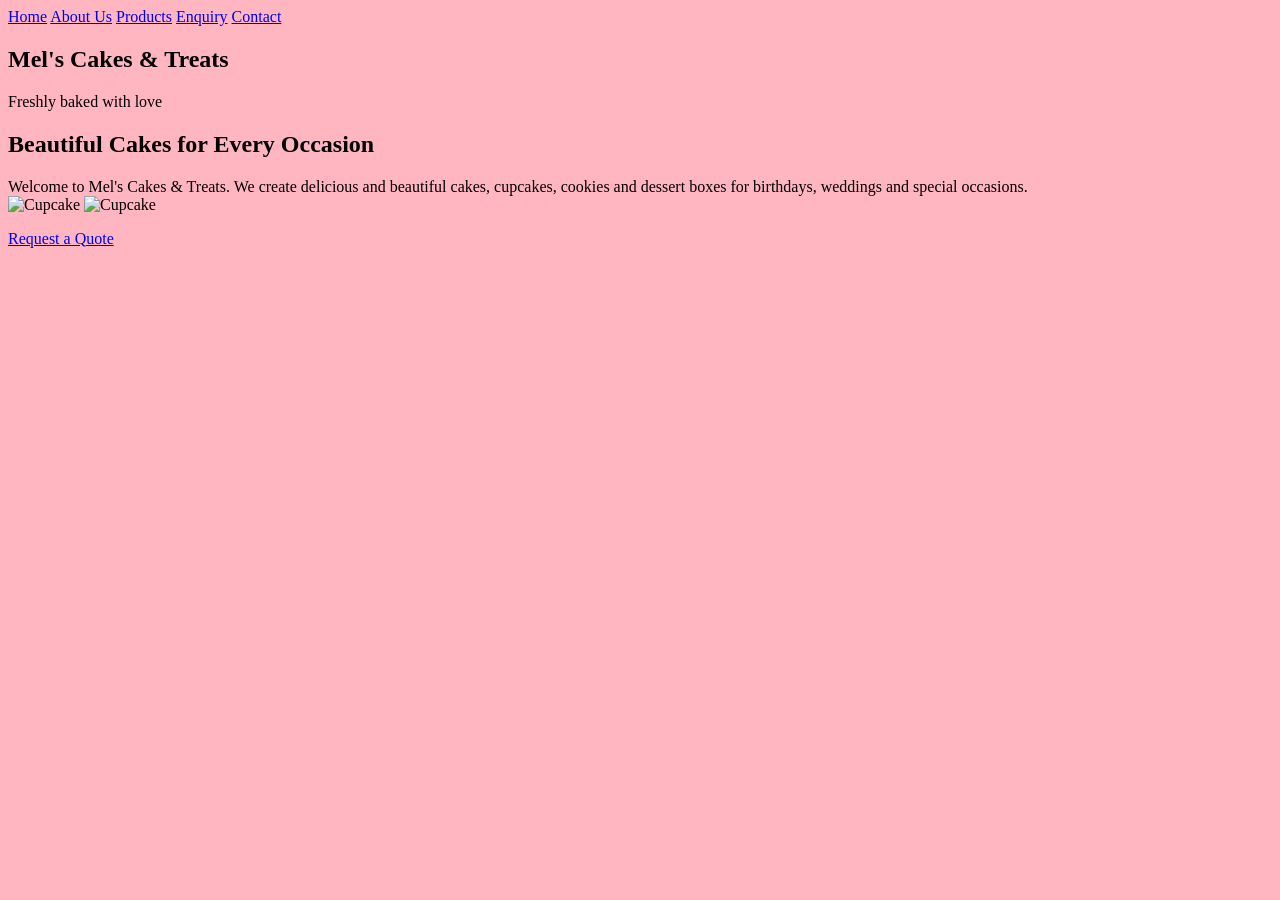
==== INDEX.html @ dc6b37b5 "Commit no 1" ====
<!DOCTYPE html>
<html>
    <head>
        <title>Mel's Cakes and Treats</title>
     </head>


<body>
<body bgcolor="lightpink">



<nav>

    <a href="INDEX.html">Home</a>
    <a href="About.html">About Us</a>
    <a href="Products.html">Products</a>
    <a href="Enquiry.html">Enquiry</a>
    <a href="Contact.html">Contact</a>


</nav>


<main>


<!-- HOME -->

<section id="home">
    <header>

    <h1>Mel's Cakes & Treats</h1>

    <p>Freshly baked with love</p>

</header>

    <h2>Beautiful Cakes for Every Occasion</h2>

    <p>
        Welcome to Mel's Cakes & Treats.
        We create delicious and beautiful cakes,
        cupcakes, cookies and dessert boxes for
        birthdays, weddings and special occasions.<br>
    <img src="images/Strawberry-Sundae-Cupcakes1.jpg"
     alt="Cupcake"
     width="300">
    <img src="images/classic-chocolate-chip-cookies.jpg"
     alt="Cupcake"
     width="300">
    </p>

    <p>
        <a href="Enquiry.html">
            Request a Quote
        </a>
    </p>
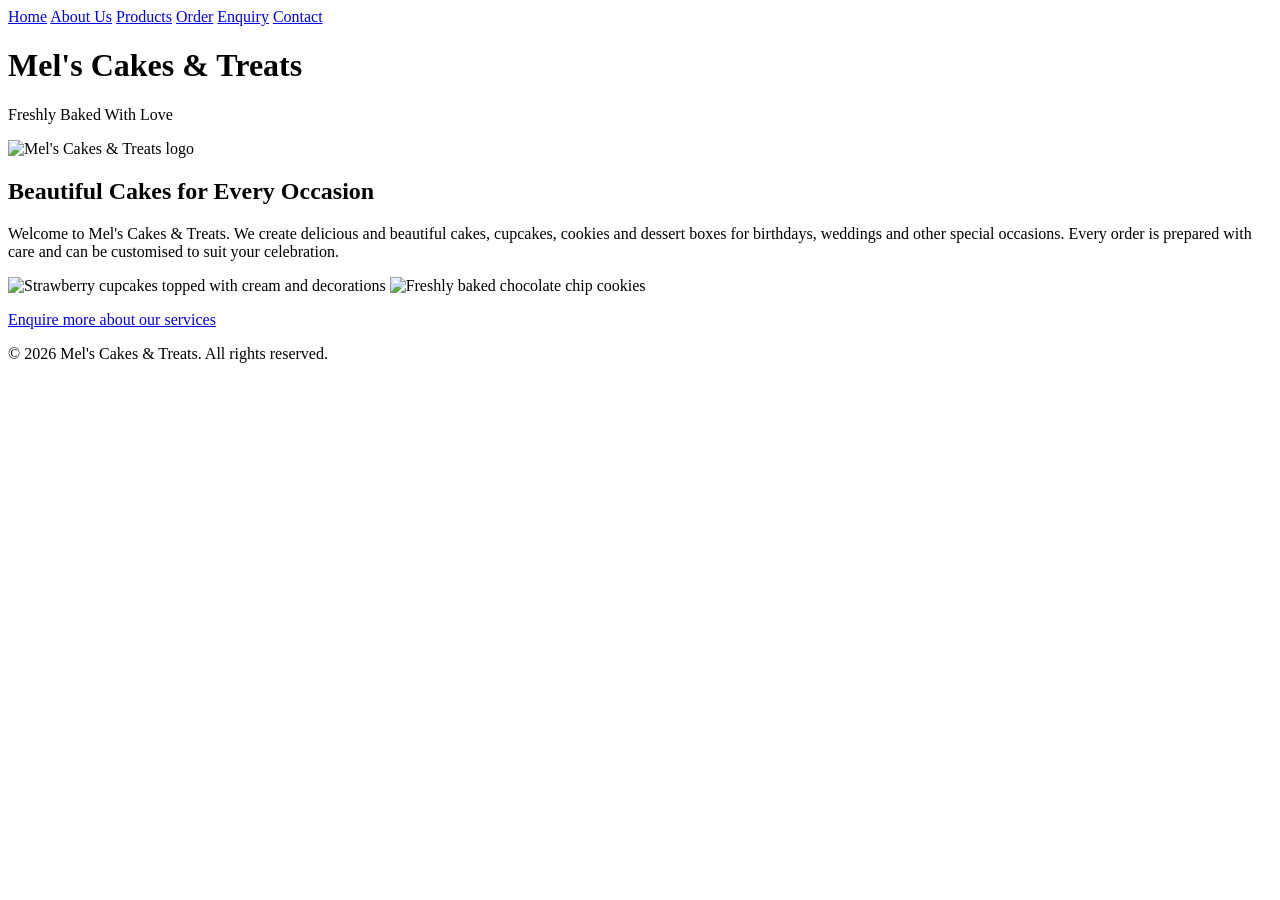
==== commit ef1d0fc3: "Linked the stylesheet with HTML files." ====
--- a/INDEX.html
+++ b/INDEX.html
@@ -1,59 +1,57 @@
 <!DOCTYPE html>
-<html>
-    <head>
-        <title>Mel's Cakes and Treats</title>
-     </head>
+<html lang="en">
+<head>
+    <meta charset="UTF-8">
+    <meta name="viewport" content="width=device-width, initial-scale=1.0">
+    <meta name="description" content="Mel's Cakes & Treats creates custom cakes, cupcakes, cookies and dessert boxes for special occasions.">
+    <title>Mel's Cakes & Treats | Home</title>
+    <link rel="stylesheet" href="css/style.css">
+</head>
+<body>
+    <nav aria-label="Main navigation">
+        <a class="active" href="INDEX.html">Home</a>
+        <a href="About.html">About Us</a>
+        <a href="Products.html">Products</a>
+         <a href="order.html">Order</a>
+        <a href="Enquiry.html">Enquiry</a>
+        <a href="Contact.html">Contact</a>
+       
+    </nav>
 
+    <main>
+        <header class="hero">
+            <div>
+                <h1>Mel's Cakes &amp; Treats</h1>
+                <p class="tagline">Freshly Baked With Love</p>
+                <img src="Images/ChatGPT Image Sep 18, 2026, 01_49_19 AM.png" alt="Mel's Cakes & Treats logo" width="400" height="200">
+            </div>
+        </header>
 
-<body>
-<body bgcolor="lightpink">
+        <section class="intro" id="home">
+            <h2>Beautiful Cakes for Every Occasion</h2>
+            <p>
+                Welcome to Mel's Cakes &amp; Treats. We create delicious and beautiful cakes,
+                cupcakes, cookies and dessert boxes for birthdays, weddings and other special occasions.
+                Every order is prepared with care and can be customised to suit your celebration.
+            </p>
 
+            <div class="image-grid">
+                <img src="Images/Strawberry-Sundae-Cupcakes1.jpg"
+                     srcset="Images/Strawberry-Sundae-Cupcakes1-480.jpg 480w, Images/Strawberry-Sundae-Cupcakes1-960.jpg 960w, Images/Strawberry-Sundae-Cupcakes1.jpg 1200w"
+                     sizes="(max-width: 640px) 100vw, (max-width: 1024px) 50vw, 40vw"
+                     alt="Strawberry cupcakes topped with cream and decorations">
+                <img src="Images/classic-chocolate-chip-cookies.jpg"
+                     srcset="Images/classic-chocolate-chip-cookies-480.jpg 480w, Images/classic-chocolate-chip-cookies-960.jpg 960w, Images/classic-chocolate-chip-cookies.jpg 1200w"
+                     sizes="(max-width: 640px) 100vw, (max-width: 1024px) 50vw, 40vw"
+                     alt="Freshly baked chocolate chip cookies">
+            </div>
 
+            <p><a class="button" href="Enquiry.html">Enquire more about our services</a></p>
+        </section>
+    </main>
 
-<nav>
-
-    <a href="INDEX.html">Home</a>
-    <a href="About.html">About Us</a>
-    <a href="Products.html">Products</a>
-    <a href="Enquiry.html">Enquiry</a>
-    <a href="Contact.html">Contact</a>
-
-
-</nav>
-
-
-<main>
-
-
-<!-- HOME -->
-
-<section id="home">
-    <header>
-
-    <h1>Mel's Cakes & Treats</h1>
-
-    <p>Freshly baked with love</p>
-
-</header>
-
-    <h2>Beautiful Cakes for Every Occasion</h2>
-
-    <p>
-        Welcome to Mel's Cakes & Treats.
-        We create delicious and beautiful cakes,
-        cupcakes, cookies and dessert boxes for
-        birthdays, weddings and special occasions.<br>
-    <img src="images/Strawberry-Sundae-Cupcakes1.jpg"
-     alt="Cupcake"
-     width="300">
-    <img src="images/classic-chocolate-chip-cookies.jpg"
-     alt="Cupcake"
-     width="300">
-    </p>
-
-    <p>
-        <a href="Enquiry.html">
-            Request a Quote
-        </a>
-    </p>
-   +    <footer>
+        <p>&copy; 2026 Mel's Cakes &amp; Treats. All rights reserved.</p>
+    </footer>
+</body>
+</html>
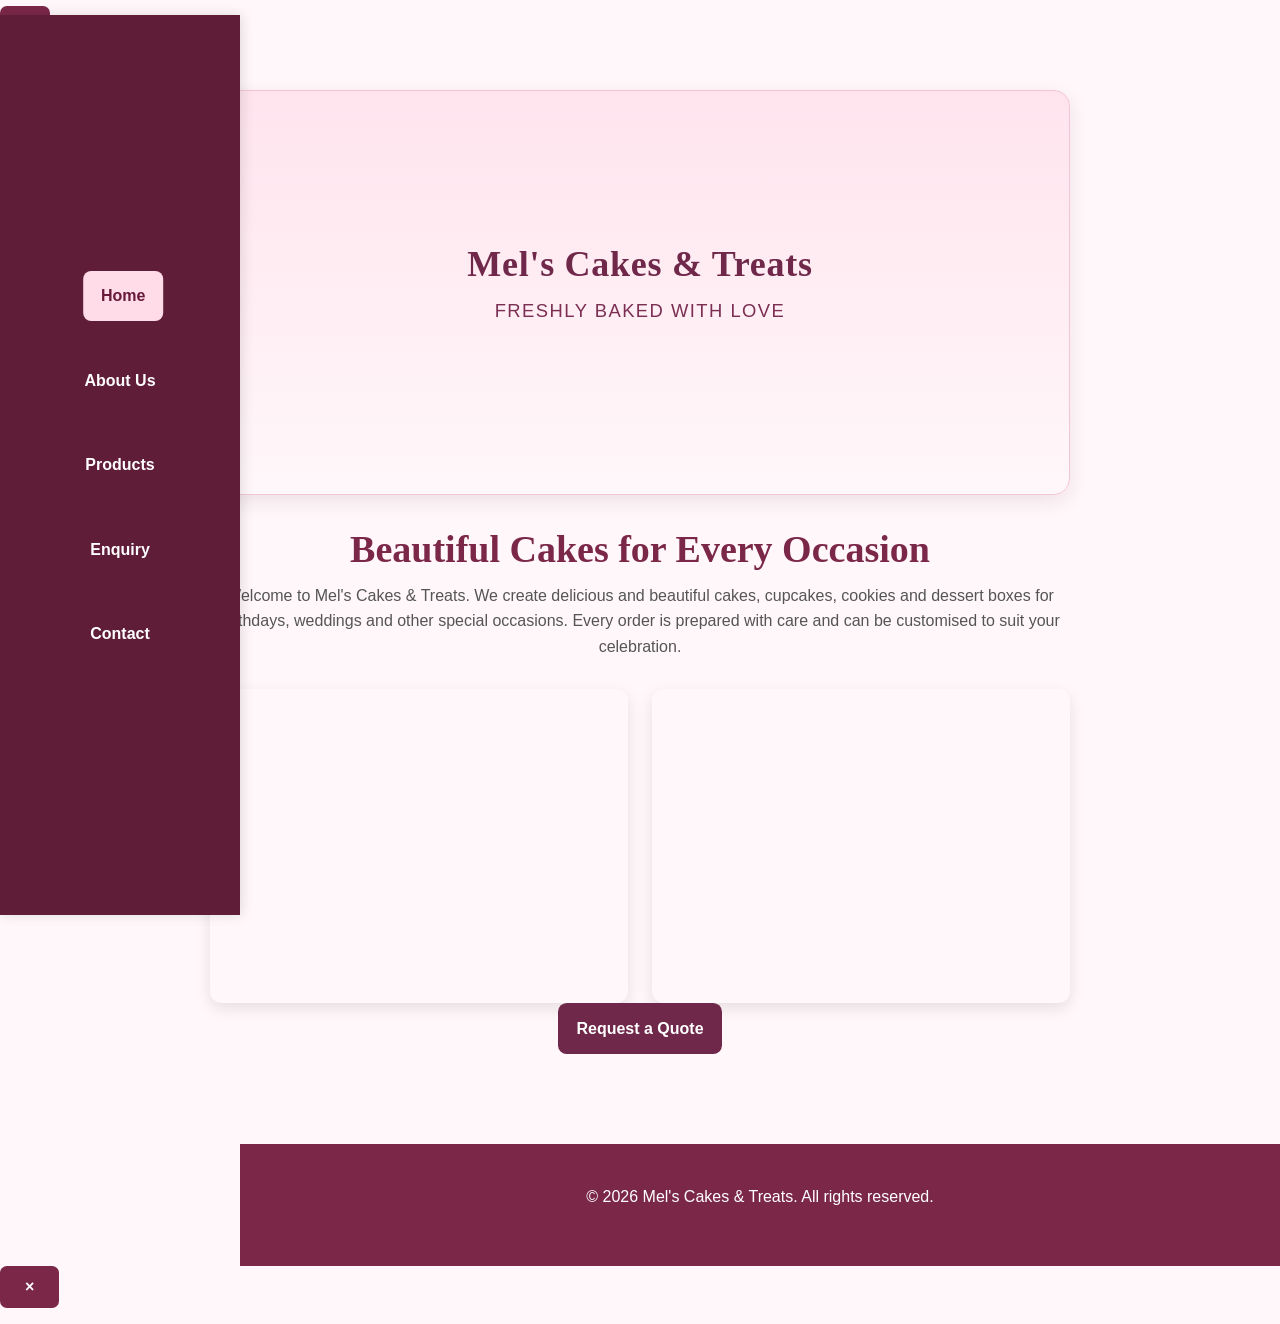
==== commit a9419f56: "updated htmls" ====
--- a/INDEX.html
+++ b/INDEX.html
@@ -4,26 +4,35 @@
     <meta charset="UTF-8">
     <meta name="viewport" content="width=device-width, initial-scale=1.0">
     <meta name="description" content="Mel's Cakes & Treats creates custom cakes, cupcakes, cookies and dessert boxes for special occasions.">
-    <title>Mel's Cakes & Treats | Home</title>
-    <link rel="stylesheet" href="css/style.css">
+    <title>Mel's Cakes & Treats | Custom Cakes and Sweet Treats</title>
+<meta name="description" content="Welcome to Mel's Cakes & Treats. Discover beautifully crafted custom cakes, cupcakes, cookies and delicious dessert boxes for every occasion.">
+    <link rel="stylesheet" href="style.css">
+    <script src="js/js" defer></script>
 </head>
 <body>
-    <nav aria-label="Main navigation">
-        <a class="active" href="INDEX.html">Home</a>
-        <a href="About.html">About Us</a>
-        <a href="Products.html">Products</a>
-         <a href="order.html">Order</a>
-        <a href="Enquiry.html">Enquiry</a>
-        <a href="Contact.html">Contact</a>
-       
-    </nav>
+  <button class="menu-toggle"
+        id="menuToggle"
+        aria-label="Open navigation menu"
+        aria-expanded="false"
+        aria-controls="mainNavigation">
+    <span></span>
+    <span></span>
+    <span></span>
+</button>
+
+<nav id="mainNavigation" aria-label="Main navigation">
+    <a class="active" href="INDEX.html">Home</a>
+    <a href="About.html">About Us</a>
+    <a href="Products.html">Products</a>
+    <a href="Enquiry.html">Enquiry</a>
+    <a href="Contact.html">Contact</a>
+</nav>
 
     <main>
         <header class="hero">
             <div>
                 <h1>Mel's Cakes &amp; Treats</h1>
                 <p class="tagline">Freshly Baked With Love</p>
-                <img src="Images/ChatGPT Image Sep 18, 2026, 01_49_19 AM.png" alt="Mel's Cakes & Treats logo" width="400" height="200">
             </div>
         </header>
 
@@ -46,7 +55,7 @@
                      alt="Freshly baked chocolate chip cookies">
             </div>
 
-            <p><a class="button" href="Enquiry.html">Enquire more about our services</a></p>
+            <p><a class="button" href="Enquiry.html">Request a Quote</a></p>
         </section>
     </main>
 
--- a/style.css
+++ b/style.css
@@ -0,0 +1,907 @@
+/* Mel's Cakes & Treats - Part 2 external stylesheet */
+
+/* CSS reset */
+* {
+    margin: 0;
+    padding: 0;
+    box-sizing: border-box;
+}
+
+html {
+    font-size: 16px;
+    scroll-behavior: smooth;
+}
+
+body {
+    font-family: Arial, Helvetica, sans-serif;
+    line-height: 1.6;
+    color: #3f2d35;
+    background-color: #fff7fa;
+    min-height: 100vh;
+}
+
+img,
+iframe {
+    max-width: 100%;
+}
+
+img {
+    display: block;
+    height: auto;
+    border-radius: 0.75rem;
+}
+
+a {
+    color: #7b2f52;
+}
+
+a:hover,
+a:focus {
+    color: #a64370;
+}
+
+/* Desktop sidebar navigation */
+nav {
+    position: fixed;
+    inset: 0 auto 0 0;
+    width: 15rem;
+    min-height: 100vh;
+    padding: 2rem 1rem;
+    background-color: #6f2849;
+    box-shadow: 0.15rem 0 0.75rem rgba(0, 0, 0, 0.12);
+    display: flex;
+    flex-direction: column;
+    gap: 0.65rem;
+    z-index: 10;
+}
+
+nav a {
+    display: block;
+    padding: 0.8rem 1rem;
+    color: #ffffff;
+    text-decoration: none;
+    font-weight: 700;
+    border-radius: 0.5rem;
+    transition: background-color 0.2s ease, transform 0.2s ease;
+}
+
+nav a:hover,
+nav a:focus,
+nav a.active {
+    color: #6f2849;
+    background-color: #ffe1ec;
+    transform: translateX(0.2rem);
+    outline: none;
+}
+
+main,
+body > section,
+body > h2,
+body > h3,
+body > p,
+body > img,
+body > address,
+body > form,
+body > footer {
+    margin-left: 15rem;
+}
+
+main {
+    padding: 2.5rem clamp(1.5rem, 4vw, 4rem);
+}
+
+body > section,
+body > footer {
+    padding: 2.5rem clamp(1.5rem, 4vw, 4rem);
+}
+
+/* Shared typography */
+h1,
+h2,
+h3 {
+    font-family: Georgia, "Times New Roman", serif;
+    color: #6f2849;
+    line-height: 1.2;
+}
+
+h1 {
+    font-size: clamp(2.3rem, 5vw, 4.2rem);
+    letter-spacing: 0.02em;
+    margin-bottom: 0.6rem;
+}
+
+h2 {
+    font-size: clamp(1.8rem, 3vw, 2.5rem);
+    margin-bottom: 1.2rem;
+}
+
+h3 {
+    font-size: 1.35rem;
+    margin-top: 1.3rem;
+    margin-bottom: 0.55rem;
+}
+
+p {
+    margin-bottom: 1rem;
+}
+
+/* Home page */
+.hero {
+    min-height: 45vh;
+    display: grid;
+    place-items: center;
+    text-align: center;
+    padding: 3.5rem 1.5rem;
+    margin-bottom: 2rem;
+    background: linear-gradient(rgba(255, 225, 236, 0.88), rgba(255, 247, 250, 0.94));
+    border: 1px solid #f3c6d7;
+    border-radius: 1rem;
+    box-shadow: 0 0.4rem 1.2rem rgba(111, 40, 73, 0.1);
+}
+
+.tagline {
+    font-size: 1.15rem;
+    letter-spacing: 0.08em;
+    text-transform: uppercase;
+    color: #7b2f52;
+}
+
+.intro {
+    max-width: 70rem;
+    margin: 0 auto;
+}
+
+.image-grid,
+.product-grid,
+.map-grid {
+    display: grid;
+    grid-template-columns: repeat(2, minmax(0, 1fr));
+    gap: 1.5rem;
+    margin-top: 1.5rem;
+}
+
+.image-grid img {
+    width: 100%;
+    aspect-ratio: 4 / 3;
+    object-fit: cover;
+    box-shadow: 0 0.35rem 1rem rgba(0, 0, 0, 0.1);
+}
+
+.button,
+input[type="submit"],
+input[type="reset"] {
+    display: inline-block;
+    border: 0;
+    border-radius: 0.55rem;
+    padding: 0.8rem 1.15rem;
+    background-color: #6f2849;
+    color: #ffffff;
+    font: inherit;
+    font-weight: 700;
+    text-decoration: none;
+    cursor: pointer;
+    transition: background-color 0.2s ease, transform 0.2s ease;
+}
+
+.button:hover,
+.button:focus,
+input[type="submit"]:hover,
+input[type="submit"]:focus,
+input[type="reset"]:hover,
+input[type="reset"]:focus {
+    background-color: #a64370;
+    color: #ffffff;
+    transform: translateY(-0.1rem);
+    outline: 0.18rem solid #f7b8cf;
+    outline-offset: 0.15rem;
+}
+
+/* About */
+.content-card {
+    max-width: 65rem;
+    margin: 0 auto 1.5rem;
+    padding: 1.6rem;
+    background-color: #ffffff;
+    border: 1px solid #f0ccd9;
+    border-radius: 0.85rem;
+    box-shadow: 0 0.3rem 0.9rem rgba(111, 40, 73, 0.08);
+}
+
+/* Products */
+.product-grid {
+    grid-template-columns: repeat(3, minmax(0, 1fr));
+}
+
+.product-card {
+    overflow: hidden;
+    background-color: #ffffff;
+    border: 1px solid #f0ccd9;
+    border-radius: 0.85rem;
+    box-shadow: 0 0.3rem 0.9rem rgba(111, 40, 73, 0.09);
+}
+
+.product-card img {
+    width: 100%;
+    aspect-ratio: 4 / 3;
+    object-fit: cover;
+    border-radius: 0;
+}
+
+.product-card-content {
+    padding: 1.2rem;
+}
+
+.price {
+    font-weight: 700;
+    color: #7b2f52;
+}
+
+/* Forms */
+.form-section,
+.contact-section {
+    max-width: 70rem;
+    margin-left: 15rem;
+}
+
+form {
+    max-width: 45rem;
+    padding: 1.5rem;
+    background-color: #ffffff;
+    border: 1px solid #f0ccd9;
+    border-radius: 0.85rem;
+    box-shadow: 0 0.3rem 0.9rem rgba(111, 40, 73, 0.08);
+}
+
+.form-group {
+    margin-bottom: 1rem;
+}
+
+label {
+    display: block;
+    margin-bottom: 0.35rem;
+    font-weight: 700;
+}
+
+input,
+select,
+textarea {
+    width: 100%;
+    padding: 0.75rem;
+    border: 1px solid #c99aaf;
+    border-radius: 0.45rem;
+    background-color: #ffffff;
+    color: #3f2d35;
+    font: inherit;
+}
+
+textarea {
+    resize: vertical;
+    min-height: 8rem;
+}
+
+input:focus,
+select:focus,
+textarea:focus {
+    border-color: #7b2f52;
+    outline: 0.18rem solid #f7c6d8;
+    outline-offset: 0.08rem;
+}
+
+.form-actions {
+    display: flex;
+    flex-wrap: wrap;
+    gap: 0.75rem;
+    margin-top: 1rem;
+}
+
+address {
+    margin-top: 1.5rem;
+    font-style: normal;
+}
+
+.map-grid iframe {
+    width: 100%;
+    min-height: 18rem;
+    border: 0;
+    border-radius: 0.75rem;
+}
+
+footer {
+    margin-top: 2rem;
+    background-color: #f7d8e5;
+    text-align: center;
+}
+
+/* Tablet breakpoint */
+@media (max-width: 64rem) {
+    nav {
+        position: static;
+        width: 100%;
+        min-height: auto;
+        flex-direction: row;
+        flex-wrap: wrap;
+        justify-content: center;
+        padding: 1rem;
+    }
+
+    nav::before {
+        width: 100%;
+        margin-bottom: 0.35rem;
+        font-size: 1.3rem;
+    }
+
+    nav a:hover,
+    nav a:focus,
+    nav a.active {
+        transform: none;
+    }
+
+    main,
+    body > section,
+    body > h2,
+    body > h3,
+    body > p,
+    body > img,
+    body > address,
+    body > form,
+    body > footer,
+    .form-section,
+    .contact-section {
+        margin-left: 0;
+    }
+
+    .product-grid {
+        grid-template-columns: repeat(2, minmax(0, 1fr));
+    }
+}
+
+/* Mobile breakpoint */
+@media (max-width: 40rem) {
+    html {
+        font-size: 15px;
+    }
+
+    nav {
+        flex-direction: column;
+        align-items: stretch;
+    }
+
+    nav a {
+        text-align: center;
+    }
+
+    main,
+    body > section,
+    body > footer {
+        padding: 1.5rem 1rem;
+    }
+
+    .hero {
+        min-height: auto;
+        padding: 2.5rem 1rem;
+    }
+
+    .image-grid,
+    .product-grid,
+    .map-grid {
+        grid-template-columns: 1fr;
+    }
+
+    .form-actions {
+        flex-direction: column;
+    }
+
+    .form-actions input {
+        width: 100%;
+    }
+}
+
+
+/* ==================================
+   PRODUCT PAGE
+================================== */
+
+.product-grid {
+    display: grid;
+    grid-template-columns: repeat(3, 1fr);
+    gap: 25px;
+    margin-top: 25px;
+}
+
+
+/* PRODUCT CARD */
+
+.product-card {
+    background-color: white;
+    border-radius: 12px;
+    overflow: hidden;
+    border: 1px solid #eeeeee;
+}
+
+
+/* PRODUCT IMAGES */
+
+.product-card img {
+    width: 100%;
+    height: 280px;
+    object-fit: cover;
+    display: block;
+}
+
+
+/* PRODUCT INFORMATION */
+
+.product-card-content {
+    padding: 20px;
+}
+
+
+.product-card-content h2 {
+    margin-top: 0;
+    margin-bottom: 12px;
+    color: #7b2748;
+}
+
+
+.product-card-content p {
+    line-height: 1.6;
+}
+
+
+/* PRICE */
+
+.price {
+    color: #7b2748;
+    font-weight: bold;
+    font-size: 17px;
+}
+
+
+/* ==================================
+   ORDER NOW BUTTON
+================================== */
+
+.order-icon {
+    display: inline-block;
+
+    background-color: #ff5ca8;
+
+    color: white;
+
+    padding: 10px 18px;
+
+    margin-top: 5px;
+
+    border-radius: 7px;
+
+    text-decoration: none;
+
+    font-weight: bold;
+
+    cursor: pointer;
+}
+
+
+/* ORDER BUTTON HOVER */
+
+.order-icon:hover {
+    background-color: #7b2748;
+    color: white;
+}
+
+
+/* ==================================
+   RESPONSIVE DESIGN
+================================== */
+
+@media (max-width: 1000px) {
+
+    .product-grid {
+        grid-template-columns: repeat(2, 1fr);
+    }
+
+}
+
+
+@media (max-width: 700px) {
+
+    .product-grid {
+        grid-template-columns: 1fr;
+    }
+
+}
+
+/* =========================================
+   MEL'S CAKES & TREATS - ORDER PAGE
+========================================= */
+
+
+/* GENERAL PAGE */
+
+* {
+    box-sizing: border-box;
+}
+
+body {
+    margin: 0;
+    font-family: Arial, Helvetica, sans-serif;
+    background-color: #fff7fa;
+    color: #333333;
+}
+
+
+/* =========================================
+   HEADER
+========================================= */
+
+header {
+    background-color: #7b2748;
+    color: white;
+    text-align: center;
+    padding: 25px;
+}
+
+header h1 {
+    margin: 0;
+    font-family: Georgia, serif;
+    font-size: 36px;
+}
+
+header p {
+    margin-top: 10px;
+}
+
+
+/* =========================================
+   NAVIGATION
+========================================= */
+
+nav {
+    background-color: #5f1d38;
+    text-align: center;
+    padding: 18px;
+}
+
+nav a {
+    color: white;
+    text-decoration: none;
+    font-weight: bold;
+    margin: 0 15px;
+}
+
+nav a:hover {
+    color: #ffb6d5;
+}
+
+
+/* Remove the default horizontal lines */
+
+hr {
+    display: none;
+}
+
+
+/* =========================================
+   MAIN SECTION
+========================================= */
+
+main {
+    max-width: 900px;
+    margin: 40px auto;
+    padding: 20px;
+}
+
+main section > h2 {
+    text-align: center;
+    color: #7b2748;
+    font-family: Georgia, serif;
+    font-size: 38px;
+    margin-bottom: 10px;
+}
+
+main section > p {
+    text-align: center;
+    margin-bottom: 30px;
+    color: #555555;
+}
+
+
+/* =========================================
+   ORDER FORM
+========================================= */
+
+form {
+    background-color: white;
+    padding: 30px;
+    border-radius: 12px;
+    border: 1px solid #f1c5d6;
+}
+
+
+/* =========================================
+   FIELDSETS
+========================================= */
+
+fieldset {
+    border: 2px solid #f3b5cd;
+    border-radius: 10px;
+    padding: 25px;
+    margin-bottom: 25px;
+}
+
+legend {
+    color: #7b2748;
+    font-size: 20px;
+    padding: 0 10px;
+}
+
+
+/* =========================================
+   LABELS
+========================================= */
+
+label {
+    font-weight: bold;
+    color: #4d2535;
+}
+
+
+/* =========================================
+   TEXT INPUTS
+========================================= */
+
+input[type="text"],
+input[type="email"],
+input[type="tel"],
+input[type="number"],
+input[type="date"],
+input[type="time"],
+select,
+textarea {
+
+    width: 100%;
+    padding: 12px;
+    margin-top: 7px;
+
+    border: 1px solid #cccccc;
+    border-radius: 6px;
+
+    font-size: 15px;
+    font-family: Arial, Helvetica, sans-serif;
+
+    background-color: white;
+}
+
+
+/* When user clicks inside an input */
+
+input:focus,
+select:focus,
+textarea:focus {
+    outline: none;
+    border-color: #ff5ca8;
+}
+
+
+/* =========================================
+   TEXTAREA
+========================================= */
+
+textarea {
+    resize: vertical;
+}
+
+
+/* =========================================
+   RADIO BUTTONS AND CHECKBOXES
+========================================= */
+
+input[type="radio"],
+input[type="checkbox"] {
+    margin-right: 8px;
+    accent-color: #7b2748;
+}
+
+
+/* =========================================
+   BUTTONS
+========================================= */
+
+button {
+    background-color: #7b2748;
+    color: white;
+
+    border: none;
+    border-radius: 7px;
+
+    padding: 12px 25px;
+
+    font-size: 16px;
+    font-weight: bold;
+
+    cursor: pointer;
+}
+
+
+/* Button hover */
+
+button:hover {
+    background-color: #ff5ca8;
+}
+
+
+/* Reset button */
+
+button[type="reset"] {
+    background-color: #777777;
+}
+
+button[type="reset"]:hover {
+    background-color: #555555;
+}
+
+
+/* =========================================
+   HELP SECTION
+========================================= */
+
+body > section {
+    max-width: 900px;
+    margin: 30px auto;
+    padding: 25px;
+
+    background-color: #ffe5ef;
+
+    text-align: center;
+
+    border-radius: 10px;
+}
+
+body > section h2 {
+    color: #7b2748;
+    font-family: Georgia, serif;
+}
+
+body > section a {
+    display: inline-block;
+
+    background-color: #7b2748;
+    color: white;
+
+    padding: 10px 20px;
+
+    text-decoration: none;
+
+    border-radius: 6px;
+
+    font-weight: bold;
+}
+
+body > section a:hover {
+    background-color: #ff5ca8;
+}
+
+
+/* =========================================
+   FOOTER
+========================================= */
+
+footer {
+    background-color: #7b2748;
+    color: white;
+
+    text-align: center;
+
+    padding: 20px;
+
+    margin-top: 40px;
+}
+
+
+/* =========================================
+   MOBILE RESPONSIVE DESIGN
+========================================= */
+
+@media (max-width: 700px) {
+
+    header h1 {
+        font-size: 28px;
+    }
+
+    nav a {
+        display: block;
+        margin: 12px 0;
+    }
+
+    main {
+        margin: 20px auto;
+        padding: 15px;
+    }
+
+    form {
+        padding: 15px;
+    }
+
+    fieldset {
+        padding: 15px;
+    }
+
+    main section > h2 {
+        font-size: 30px;
+    }
+
+    button {
+        width: 100%;
+        margin-bottom: 10px;
+    }
+}
+
+/* =========================
+   HEADER
+========================= */
+
+.header {
+    background-color: #681a38;
+    color: white;
+    width: 100%;
+    padding: 15px 30px;
+    box-sizing: border-box;
+}
+
+/* Logo and business name */
+.header-top {
+    display: flex;
+    align-items: center;
+    justify-content: center;
+    gap: 20px;
+}
+
+/* Logo */
+.logo {
+    width: 110px;
+    height: 110px;
+    object-fit: contain;
+    border-radius: 50%;
+}
+
+/* Remove unwanted link styling around logo */
+.logo-link {
+    padding: 0;
+    background: none;
+}
+
+/* Business name */
+.header h1 {
+    color: white;
+    font-size: 28px;
+    margin: 0;
+}
+
+/* =========================
+   NAVIGATION
+========================= */
+
+nav {
+    display: flex;
+    justify-content: center;
+    align-items: center;
+    gap: 35px;
+    margin-top: 15px;
+}
+
+nav a {
+    color: white;
+    text-decoration: none;
+    font-weight: bold;
+    padding: 12px 18px;
+    border-radius: 8px;
+}
+
+nav a:hover {
+    background-color: #8b294d;
+}
+
+nav a.active {
+    background-color: #ffdce8;
+    color: #681a38;
+}
